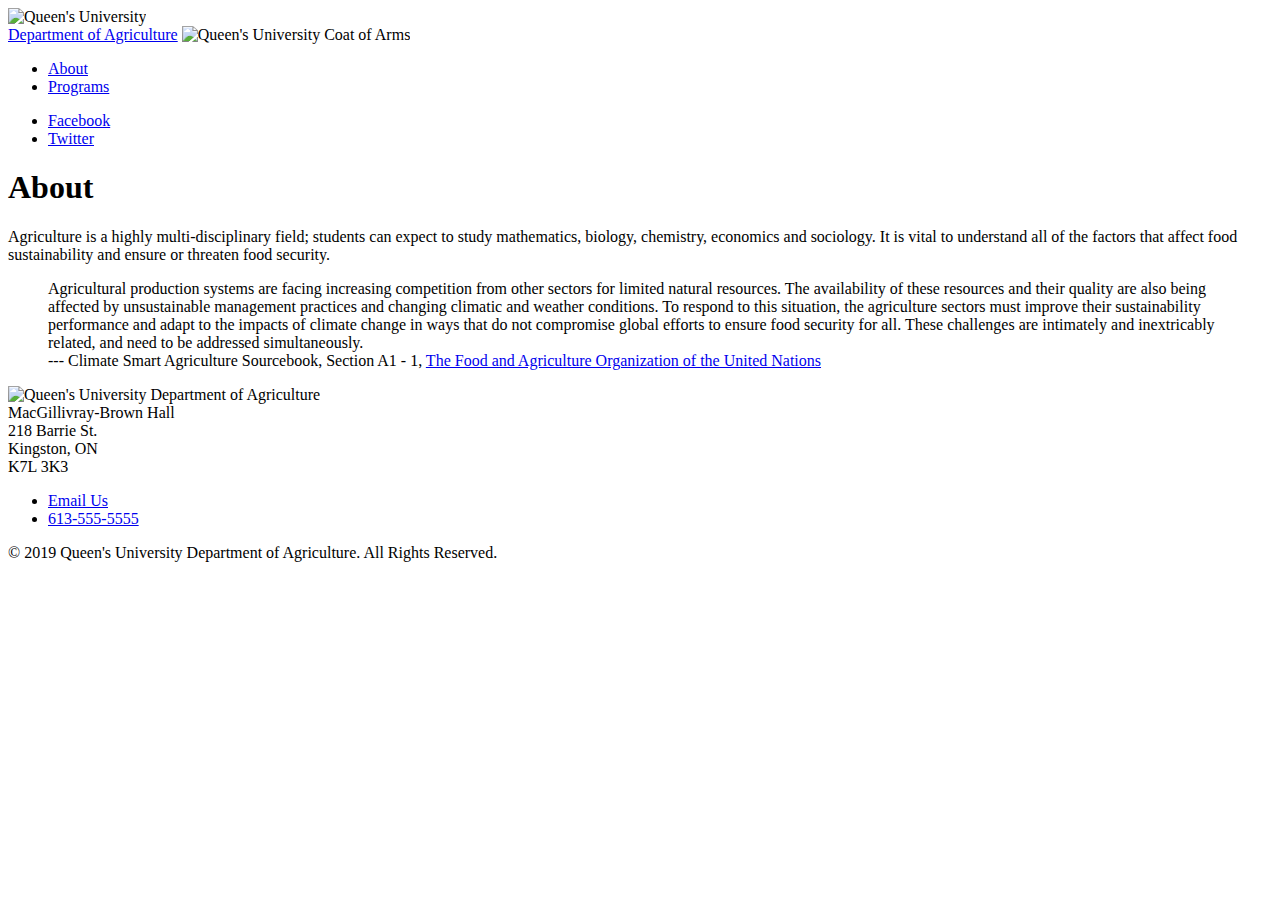
==== about.html @ dce7000e "Commit html files" ====
<!DOCTYPE html>
<html lang="en">
<head>
    <title>About</title>
    <!-- Chaeme Vogue -->
    <meta charset="UTF-8">
    <meta name="author" content="Chaeme Vogue"/>
    <meta name="viewport" content="width=device-width, initial-scale=1.0">
    <!--
    <link rel="stylesheet" href="/~17ccv/a4/css/style.css"/>
    -->
    <link rel="stylesheet" href="css/style.css"/>
    <link rel="stylesheet" href="css/responsive.css"/>
    <link rel="stylesheet" href="css/icons.css"/>
    <script src="js/jquery-3.4.1.min.js"></script>
    <script src="js/gallery-popup.js"></script>
    <script src="js/slideshow.js"></script>
    <script src="js/jquery.magnific-popup.js"></script>
</head>

<body>
<header>
    <img id="wordmark" src="img/QueensWordmark_black_295x37_2x.png" alt="Queen's University"/>
    <div id="hero-image" class="bee">
        <div class="overlay"></div>
        <div id="site-title">
            <a href="index.html">Department of Agriculture</a>
            <img id="logo" src="img/queens-logo.png" alt="Queen's University Coat of Arms"/>
        </div>
        <nav>
            <ul>
                <li><a href="about.html">About</a></li>
                <li><a href="programs.html">Programs</a></li>
            </ul>
        </nav>
        <ul class="social">
            <li>
                <a href="https://www.facebook.com/QueensComputing">
                    <i class="icon-facebook-square" aria-hidden="true" title="Facebook"></i>
                    <span class="sr-only">Facebook</span>
                </a>
            </li>
            <li>
                <a href="https://twitter.com/queenscomputing">
                    <i class="icon-twitter-square" aria-hidden="true" title="Twitter"></i>
                    <span class="sr-only">Twitter</span>
                </a>
            </li>
        </ul>
    </div>
</header>

<main>
    <h1>About</h1>
    <p>Agriculture is a highly multi-disciplinary field; students can expect to study mathematics, biology, chemistry,
        economics and sociology. It is vital to understand all of the factors that affect food sustainability and ensure
        or threaten food security.</p>
    <blockquote>
        Agricultural production systems are facing increasing competition from other sectors for limited natural
        resources. The availability of these resources and their quality are also being affected by unsustainable
        management practices and changing climatic and weather conditions. To respond to this situation, the agriculture
        sectors must improve their sustainability performance and adapt to the impacts of climate change in ways that do
        not compromise global efforts to ensure food security for all. These challenges are intimately and inextricably
        related, and need to be addressed simultaneously.
        <div class="quote-source">--- Climate Smart Agriculture Sourcebook, Section A1 - 1</em>,
            <a href="http://www.fao.org">The Food and Agriculture Organization of the United Nations</a></div>
    </blockquote>
</main>

<footer>
    <div class="diamonds"></div>
    <div class="rest">
        <img id="unit-signature" src="img/unit-signature-white.png" alt="Queen's University Department of Agriculture"/>
        <div id="address">
            MacGillivray-Brown Hall<br/>
            218 Barrie St.<br/>
            Kingston, ON<br/>
            K7L 3K3<br/>
        </div>
        <ul id="phone-and-email">
            <li>
                <i class="icon-envelope" aria-hidden="true"></i>
                <a href="mailto:agriculture@queensu.ca">Email Us</a>
            </li>
            <li>
                <i class="icon-phone-square" aria-hidden="true"></i>
                <a href="tel:+1-613-555-5555">613-555-5555</a>
            </li>
        </ul>
        <div id="copyright">&copy; 2019 Queen's University Department of Agriculture. All Rights Reserved.</div>
    </div>
</footer>
</body>
</html>
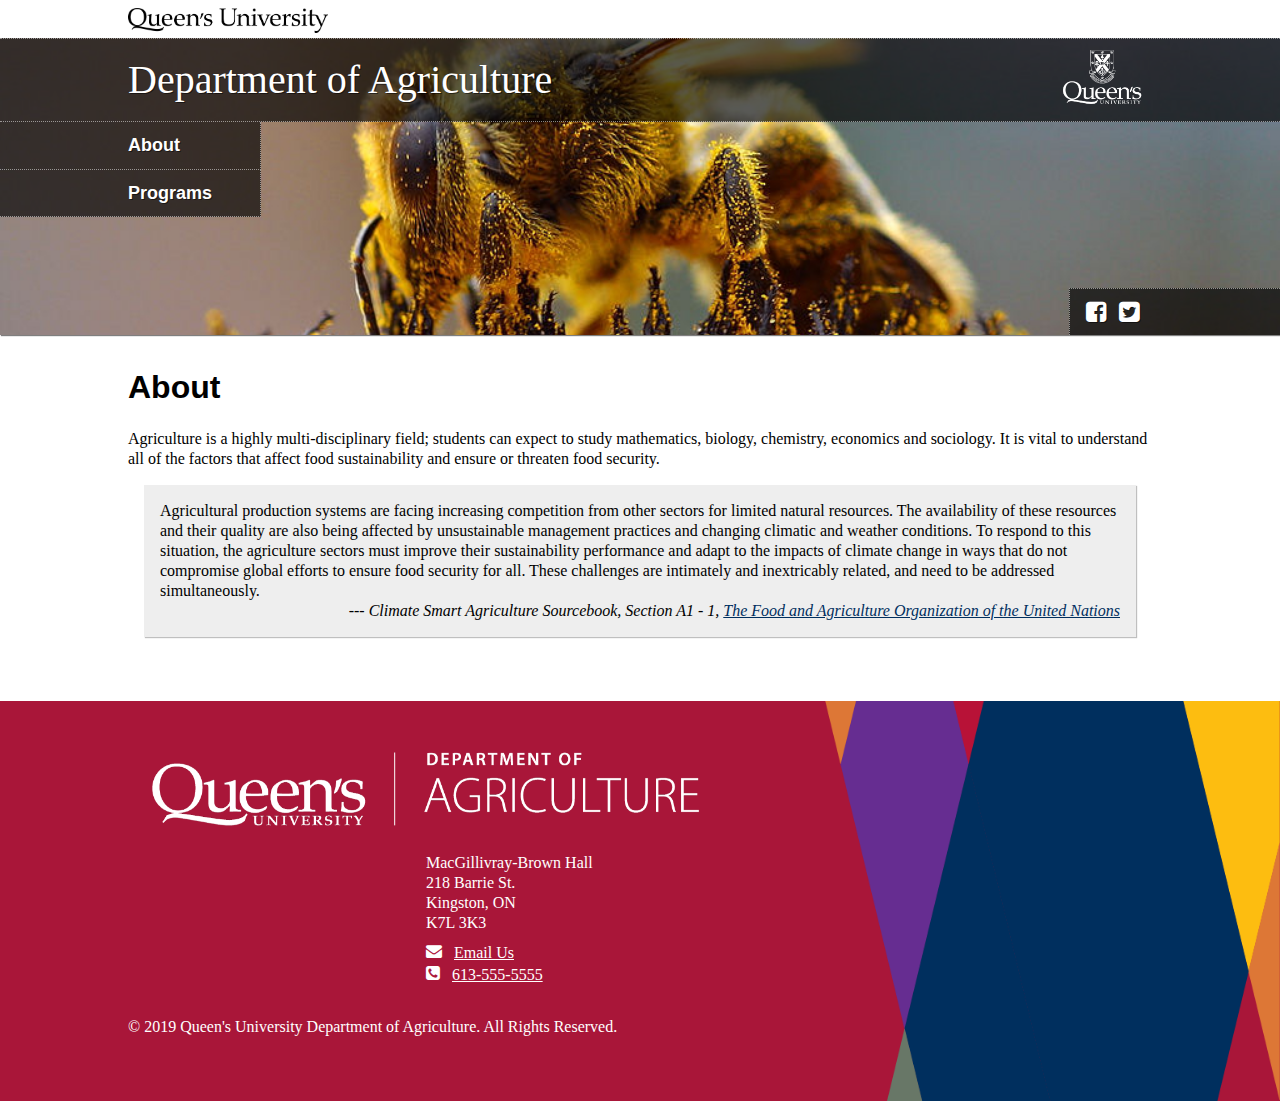
==== commit bf5bcbbd: "Commit html files" ====
--- a/about.html
+++ b/about.html
@@ -13,7 +13,6 @@
     <link rel="stylesheet" href="css/responsive.css"/>
     <link rel="stylesheet" href="css/icons.css"/>
     <script src="js/jquery-3.4.1.min.js"></script>
-    <script src="js/gallery-popup.js"></script>
     <script src="js/slideshow.js"></script>
     <script src="js/jquery.magnific-popup.js"></script>
 </head>
--- a/css/style.css
+++ b/css/style.css
@@ -0,0 +1,223 @@
+/*****************************************************************************/
+/* Colours */
+/* Blue: #002f5e */
+/* Crimson: #a91639 */
+/* Purple: #662d91 */
+/*****************************************************************************/
+body {
+    color: #000;
+}
+
+a, a:visited {
+    color: #002f5e;
+}
+
+header, footer,
+header a, footer a,
+header a:visited, footer a:visited {
+    color: #fff;
+}
+
+#site-title, header nav a, header .social {
+    background-color: #002f5e;
+}
+
+footer {
+    background-color: #a91639;
+}
+
+blockquote, th {
+    background-color: #eee;
+}
+
+
+/*****************************************************************************/
+/* Fonts */
+/*****************************************************************************/
+body {
+    font-family: Palatino, "Book Antiqua", Georgia, serif;
+    font-size: 1rem;
+    line-height: 1.25;
+}
+
+h1, h2, h3, h4, h5, h6, nav, th {
+    font-family: Open Sans, Lucida Grande, Lucida Sans Unicode, Helvetica Neue, Arial, sans-serif;
+}
+
+#site-title {
+    font-size: 2.0rem;
+}
+
+h1 {
+    font-size: 1.75rem;
+}
+
+h2 {
+    font-size: 1.625rem;
+}
+
+h3, .social a i {
+    font-size: 1.5rem;
+}
+
+h4 {
+    font-size: 1.375rem;
+}
+
+h5 {
+    font-size: 1.25rem;
+}
+
+h6, nav ul li a {
+    font-size: 1.125rem;
+}
+
+header nav {
+    font-weight: bold;
+}
+
+.quote-source {
+    font-style: italic;
+}
+
+header a {
+    text-decoration: none;
+}
+
+header {
+    text-shadow: 1px 1px rgba(0, 0, 0, 0.5);
+}
+
+
+/*****************************************************************************/
+/*  General */
+/*****************************************************************************/
+html, body {
+    margin: 0;
+    padding: 0;
+    border: 0;
+}
+
+blockquote {
+    padding: 16px;
+    box-shadow: 1px 1px 1px rgba(0, 0, 0, 0.25);
+}
+
+.quote-source {
+    text-align: right;
+}
+
+table {
+    border-collapse: collapse;
+    margin-bottom: 32px;
+}
+
+th, td {
+    padding: 8px 16px;
+    border: 1px solid black;
+}
+
+tfoot th {
+    text-align: left;
+}
+
+
+/*****************************************************************************/
+/*  Header */
+/*****************************************************************************/
+header {
+    box-shadow: 1px 1px 1px rgba(0, 0, 0, 0.5);
+}
+
+#wordmark {
+    width: 200px;
+    padding: 8px 0 0 32px;
+}
+
+#logo {
+    display: block;
+    width: 100px;
+    position: absolute;
+    top: 0;
+    right: 10%;
+}
+
+#site-title {
+    padding: 16px 32px;
+    border-top: 1px dotted rgba(255, 255, 255, 0.5);
+    border-bottom: 1px dotted rgba(255, 255, 255, 0.5);
+}
+
+header ul, header li {
+    list-style-type: none;
+    margin: 0;
+    padding: 0;
+
+}
+
+header nav a {
+    display: block;
+    padding: 12px 32px;
+    margin: 0;
+    border-bottom: 1px dotted rgba(255, 255, 255, 0.5);
+}
+
+header .social {
+    padding: 8px 32px;
+}
+
+/*****************************************************************************/
+/*  Content */
+/*****************************************************************************/
+article, main {
+    margin: 32px 32px 64px 32px;
+}
+
+blockquote {
+    margin-left: 16px;
+    margin-right: 16px;
+}
+
+/*****************************************************************************/
+/*  Footer */
+/*****************************************************************************/
+footer {
+    padding: 32px 32px 64px 32px;
+    display: flex;
+    flex-direction: row;
+}
+
+#unit-signature {
+    width: 100%;
+}
+
+#phone-and-email {
+    margin: 0;
+    padding: 8px 0 0 0;
+    list-style-type: none;
+}
+
+#address, #phone-and-email {
+    margin-left: 49.2%;
+}
+
+#copyright {
+    padding-top: 32px;
+}
+
+.thumbnail-gallery {
+    display: flex;
+    flex-wrap: wrap;
+    justify-content: flex-start;
+    align-items: stretch;
+}
+
+.thumbnail-gallery figure {
+    flex: 0 0;
+    margin: 0;
+    padding: 8px;
+}
+
+.thumbnail-gallery figure img {
+    height: 100px;
+}--- a/css/responsive.css
+++ b/css/responsive.css
@@ -0,0 +1,182 @@
+/********* Mobile: 576 and up *********/
+@media only screen and (min-width: 576px) {
+    #site-title, header nav a, header .social {
+        background-color: rgba(0, 0, 0, 0.65);
+        position: relative;
+        z-index: 3;
+    }
+
+    #logo {
+        z-index: 4;
+    }
+
+    header a {
+        transition: all 2s;
+    }
+
+    #wordmark {
+        padding-left: 10%;
+    }
+
+    #hero-image .overlay {
+        position: absolute;
+        z-index: 2;
+        top: 0;
+        bottom: 0;
+        left: 0;
+        right: 0;
+        background-color: #000;
+        display: None;
+    }
+
+    /* hero image */
+    #hero-image.bee {
+        position: relative;
+        background-image: url("../img/bee-collecting-pollen.jpg");
+        background-repeat: no-repeat;
+        background-position: center center;
+        background-size: cover;
+        height: 33vh;
+        min-height: 250px;
+        transition: background-image 0.5s;
+    }
+
+    #hero-image.tractor {
+        background-image: url("../img/field-and-tractors.jpg");
+        position: relative;
+        background-repeat: no-repeat;
+        background-position: center center;
+        background-size: cover;
+        height: 33vh;
+        min-height: 250px;
+        transition: background-image 0.5s;
+    }
+
+    #hero-image.meadow {
+        background-image: url("../img/meadow.jpg");
+        position: relative;
+        background-repeat: no-repeat;
+        background-position: center center;
+        background-size: cover;
+        height: 33vh;
+        min-height: 250px;
+        transition: background-image 0.5s;
+    }
+
+    #site-title {
+        display: flex;
+        flex-direction: row;
+        justify-content: space-between;
+        overflow: visible;
+
+        padding-left: 10%;
+        padding-right: 10%;
+    }
+
+    /* header nav */
+    header nav a {
+        border-right: 1px dotted rgba(255, 255, 255, 0.5);
+        float: left;
+        clear: both;
+        width: 100px;
+        max-width: 100px;
+        padding-left: 10%;
+
+    }
+
+    header a:hover {
+        background-color: rgba(255, 255, 255, 0.75);
+        color: #000;
+    }
+
+    /* social media buttons */
+    header .bee .social {
+        float: right;
+        position: absolute;
+        bottom: 0;
+        right: 0;
+        border-top: 1px dotted rgba(255, 255, 255, 0.5);
+        border-left: 1px dotted rgba(255, 255, 255, 0.5);
+        padding-left: 16px;
+        padding-right: 10%;
+        display: flex;
+    }
+
+    article, main {
+        margin-left: 10%;
+        margin-right: 10%;
+    }
+
+    /* programs columns */
+    .column-container .column {
+        background-color: #eee;
+        box-shadow: 1px 1px 1px rgba(0, 0, 0, 0.25);
+        margin: 8px;
+        padding: 16px;
+        flex: 1;
+    }
+
+    .column-container {
+        display: flex;
+        flex-direction: row;
+    }
+
+    footer {
+        padding-left: 10%;
+        padding-right: 10%;
+    }
+
+    .thumbnail-gallery figure img {
+        height: 150px;
+    }
+}
+
+
+/********* Tablets: 768 and up *********/
+@media only screen and (min-width: 768px) {
+    #unit-signature {
+        width: 600px;
+    }
+
+    #address, #phone-and-email {
+        margin-left: 298px;
+    }
+}
+
+@media only screen and (max-width: 768px) {
+    #logo {
+        display: none;
+    }
+}
+
+
+/********* Some Desktops: 992 and up *********/
+@media only screen and (min-width: 992px) {
+    #site-title {
+        font-size: 2.5rem;
+    }
+
+    h1 {
+        font-size: 2.0rem;
+    }
+
+    h2 {
+        font-size: 1.75rem;
+    }
+
+    .thumbnail-gallery figure img {
+        height: 200px;
+    }
+}
+
+
+/********* Desktops: 1200 and up *********/
+@media only screen and (min-width: 1200px) {
+    footer {
+        background-image: url("../img/fas-diamonds.png");
+        background-repeat: no-repeat;
+        background-position: right center;
+        background-size: auto 100%;
+    }
+}
+
--- a/css/icons.css
+++ b/css/icons.css
@@ -0,0 +1,52 @@
+/*****************************************************************************/
+/* These icons are from Font Awesome (https://fontawesome.com/) via the 
+/* IcoMoon App (https://icomoon.io/app/#/select).
+/*****************************************************************************/
+@font-face {
+    font-family: 'icomoon';
+    src: url('fonts/icomoon.eot?740dj8');
+    src: url('fonts/icomoon.eot?740dj8#iefix') format('embedded-opentype'),
+    url('fonts/icomoon.ttf?740dj8') format('truetype'),
+    url('fonts/icomoon.woff?740dj8') format('woff'), url('fonts/icomoon.svg?740dj8#icomoon') format('svg');
+    font-weight: normal;
+    font-style: normal;
+    font-display: block;
+}
+
+[class^="icon-"], [class*=" icon-"] {
+    font-family: 'icomoon' !important;
+    speak: none;
+    font-style: normal;
+    font-weight: normal;
+    font-variant: normal;
+    text-transform: none;
+    -webkit-font-smoothing: antialiased;
+    -moz-osx-font-smoothing: grayscale;
+
+    font-size: 1em;
+    line-height: 1.25;
+    display: inline-block;
+    padding-right: 0.5em;
+}
+
+.icon-twitter-square:before {
+    content: "\f081";
+}
+
+.icon-facebook-square:before {
+    content: "\f082";
+}
+
+.icon-phone-square:before {
+    content: "\f098";
+}
+
+.icon-envelope:before {
+    content: "\f0e0";
+}
+
+.sr-only {
+    position: fixed;
+    top: -9999px;
+}
+
